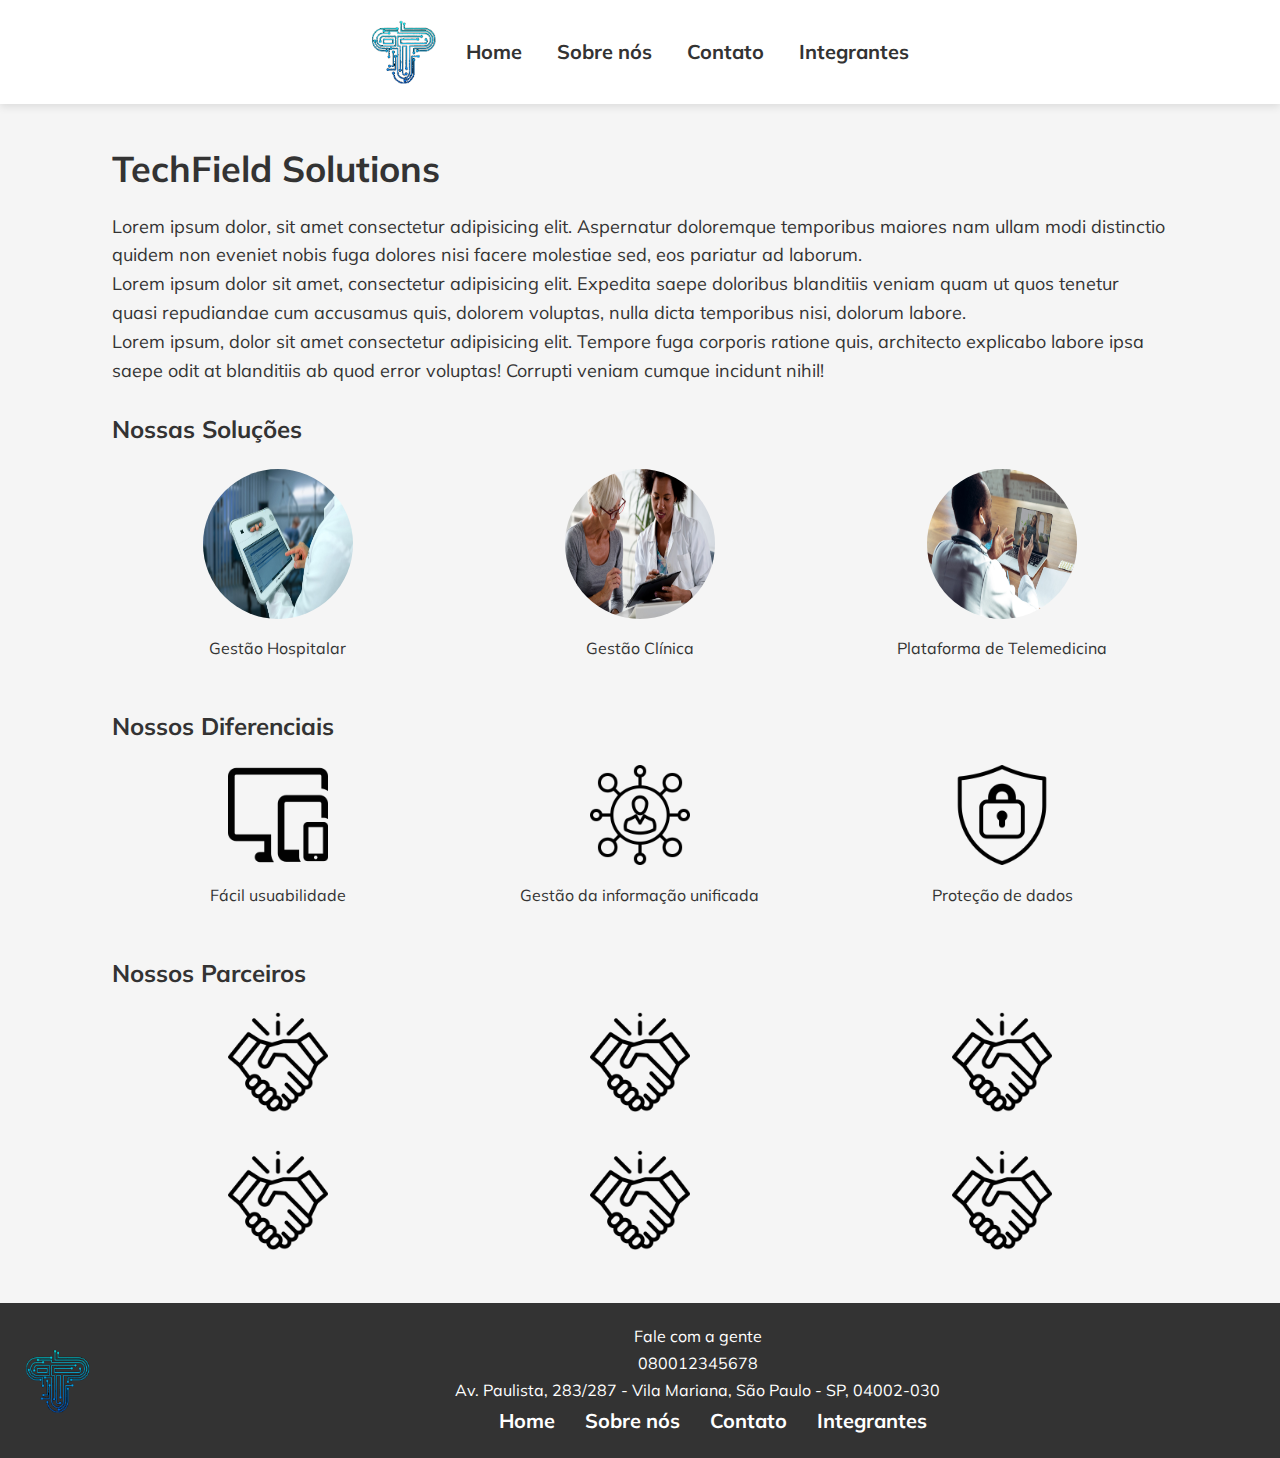
==== index.html @ 80649378 "feat: escopo do projeto e atualizando a página principal" ====
<!DOCTYPE html>
<html lang="pt-br">

<head>
  <link rel="preconnect" href="https://fonts.googleapis.com">
  <link rel="preconnect" href="https://fonts.gstatic.com" crossorigin>
  <meta charset="UTF-8">
  <meta name="viewport" content="width=device-width, initial-scale=1.0">
  <title>TechField Solutions</title>

  <link rel="stylesheet" href="style.css">
  <link href="https://fonts.googleapis.com/css2?family=Mulish:wght@400;600;700&display=swap" rel="stylesheet">
</head>

<body>
  <div class="web">
    <header>
      <nav>
        <img src="./assets/img/logo-incial.png" alt="">
        <ul>
          <li>
            <a href="index.html">Home</a>
          </li>
          <li>
            <a href="sobrenos.html">Sobre nós</a>
          </li>
          <li>
            <a href="contato.html">Contato</a>
          </li>
          <li>
            <a href="integrantes.html">Integrantes</a>
          </li>
        </ul>
      </nav>
    </header>
    <main>
      <div class="container">
        <section class="empresa">
          <h1>TechField Solutions</h1>
          <p>Lorem ipsum dolor, sit amet consectetur adipisicing elit. Aspernatur doloremque temporibus maiores nam ullam modi distinctio quidem non eveniet nobis fuga dolores nisi facere molestiae sed, eos pariatur ad laborum.</p>
          <p>Lorem ipsum dolor sit amet, consectetur adipisicing elit. Expedita saepe doloribus blanditiis veniam quam ut quos tenetur quasi repudiandae cum accusamus quis, dolorem voluptas, nulla dicta temporibus nisi, dolorum labore.</p>
          <p>Lorem ipsum, dolor sit amet consectetur adipisicing elit. Tempore fuga corporis ratione quis, architecto explicabo labore ipsa saepe odit at blanditiis ab quod error voluptas! Corrupti veniam cumque incidunt nihil!</p>
        </section>
        <section class="solucao">
          <h2>Nossas Soluções</h2>
          <ul>
            <li class="hospitalar">
              <img src="./assets/img/hospital.jpg" class="solucaohospitalar">
              <p>Gestão Hospitalar</p>
            </li>
            <li>
              <img src="./assets/img/clinica.jpg" class="solucaoclinica">
              <p>Gestão Clínica</p>
            </li>
            <li>
              <img src="./assets/img/telemedicina.jpg" class="solucaotelemedicina">
              <p>Plataforma de Telemedicina</p>
            </li>
          </ul>
        </section>
        <section class="diferenciais">
          <h2>Nossos Diferenciais</h2>
          <ul>
            <li>
              <img src="./assets/icon/monitorar-tablet-e-smartohone.png" class="usuabilidade">
              <p>Fácil usuabilidade</p>
            </li>
            <li>
              <img src="./assets/icon/networking.png" class="gestao">
              <p>Gestão da informação unificada</p>
            </li>
            <li>
              <img src="./assets/icon/escudo-de-seguranca.png" class="lgpd">
              <p>Proteção de dados</p>
            </li>
          </ul>
        </section>
        <section class="clientes">
          <h2>Nossos Parceiros</h2>
          <ul>
            <li><img src="./assets/icon/aperto-de-mao.png" class="cliente1"></li>
            <li><img src="./assets/icon/aperto-de-mao.png" class="cliente1"></li>
            <li><img src="./assets/icon/aperto-de-mao.png" class="cliente1"></li>
            <li><img src="./assets/icon/aperto-de-mao.png" class="cliente1"></li>
            <li><img src="./assets/icon/aperto-de-mao.png" class="cliente1"></li>
            <li><img src="./assets/icon/aperto-de-mao.png" class="cliente1"></li> 
          </ul>
        </section>

      </div>
    </main>
    <footer>
      <img src="./assets/img/logo-incial.png" class="logo">
      <nav>
        <p>Fale com a gente</p>
        <p>080012345678</p>
        <p>Av. Paulista, 283/287 - Vila Mariana, São Paulo - SP, 04002-030</p>
        <ul>
          <li>
            <a href="index.html">Home</a>
          </li>
          <li>
            <a href="sobrenos.html">Sobre nós</a>
          </li>
          <li>
            <a href="contato.html">Contato</a>
          </li>
          <li>
            <a href="integrantes.html">Integrantes</a>
          </li>
        </ul>
      </nav>
    </footer>
  </div>
</body>

</html>
---- style.css ----
* {
  margin: 0;
  padding: 0;
  box-sizing: border-box;
  -webkit-font-smoothing: antialiased;
  -moz-osx-smoothing: grayscale;
}

html, body, input {
  font-family: 'Mulish', sans-serif;
}

body {
  background-color: #f5f5f5;
  color: #333;
  line-height: 1.6;
  height: 100%;
  display: flex;
  flex-direction: column;
}

.container {
  padding: 1rem 2rem; 
  flex: 1;
  width: min(70rem, 100%); 
  margin: 0 auto;
}

/* Estilos do header */
header {
  background-color: #fff;
  box-shadow: 0 0.2rem 0.5rem rgba(0, 0, 0, 0.1); 
  padding: 1.25rem 0; 
}

nav {
  display: flex;
  justify-content: center;
  align-items: center;
}

nav ul {
  list-style: none;
}

nav ul li {
  display: inline;
  margin-left: 1.875rem; 
  font-size: 1.25rem; 
  font-weight: 700;
  gap: 4.5rem; 
}

nav ul li a {
  text-decoration: none;
  color: #333;
}

/* Estilos do main */
.main-content {
  padding: 3.125rem 0; 
}

.empresa h1 {
  font-size: 2.25rem; 
  margin-top: 1.25rem; 
  margin-bottom: 0.9375rem; 
}

.empresa p {
  font-size: 1.125rem; 
}

.solucao h2,
.diferenciais h2,
.clientes h2 {
  font-size: 1.5rem; 
  margin-top: 1.5625rem; 
  margin-bottom: 1.25rem; 
  font-weight: 700;
}

.solucao ul,
.diferenciais ul,
.clientes ul {
  list-style: none;
  display: flex;
  flex-wrap: wrap;
  justify-content: space-between;
}

.solucao li,
.diferenciais li,
.clientes li {
  flex-basis: calc(33.33% - 1.25rem);
  margin-bottom: 1.25rem; 
  text-align: center;
}

.solucao li img {
  width: 9.375rem; 
  height: 9.375rem; 
  margin-bottom: 0.625rem; 
  margin-bottom: 0.625rem;
  border-radius: 50%;
}

.diferenciais li img,
.clientes li img {
  width: 6.25rem; 
  height: 6.25rem; 
  margin-bottom: 0.625rem; 
}

.solucao li p,
.diferenciais li p,
.clientes li p {
  font-size: 1rem; 
}

/* Estilos do footer */
footer {
  background-color: #333;
  color: #fff;
  text-align: center;
  width: 100%;
  display:flex;
  padding: 1.25rem 0;
  margin: auto;
  justify-content: center;
}

footer img{
  padding: 1.6rem;
}

footer nav {
  display: flex;
  justify-content: space-between;
  align-items: center;
  flex-wrap: wrap;


}

footer nav p {
  flex: 0 0 100%;
}

footer nav ul {
  flex: 0 0 100%;
  display: flex;
  justify-content: center;
}



footer nav ul li a {
  text-decoration: none;
  color: #fff;
}
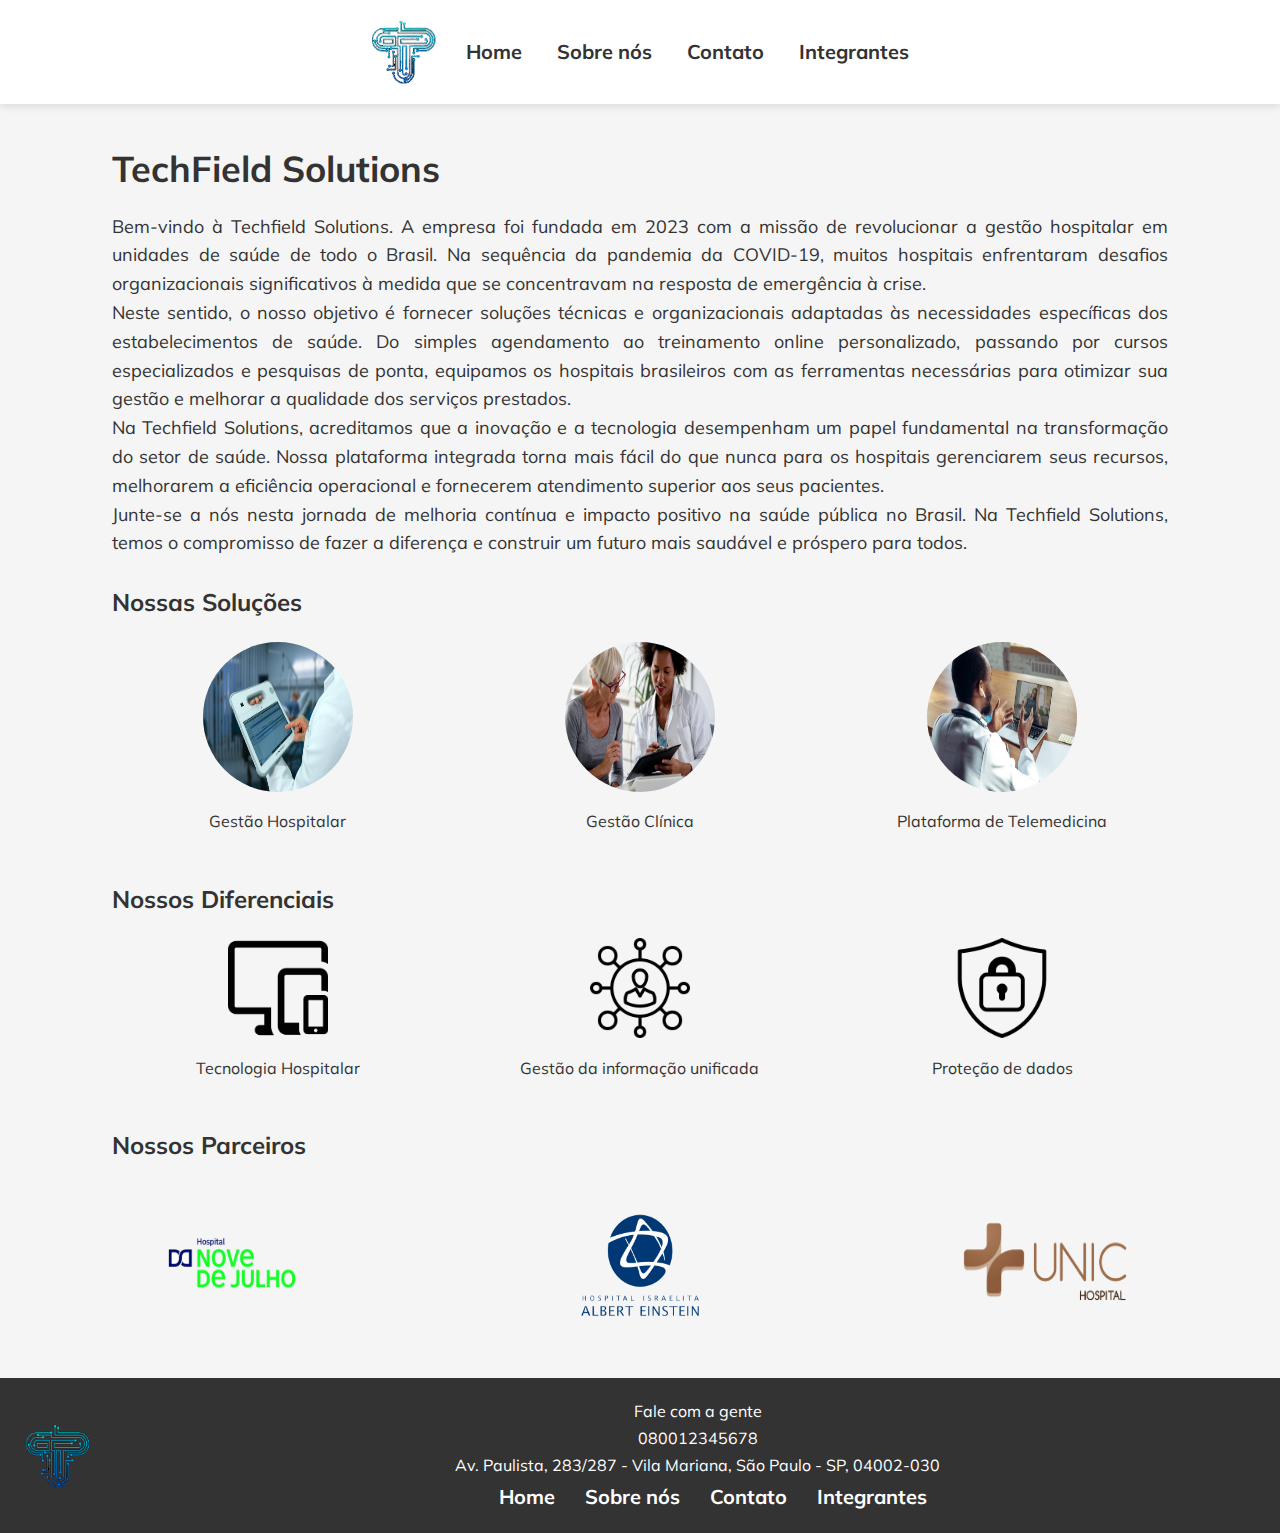
==== commit ba08afaa: "feat: corrigindo a estilização da index, adicionando estilização as pag contato, sobre, integrantes " ====
--- a/index.html
+++ b/index.html
@@ -8,7 +8,7 @@
   <meta name="viewport" content="width=device-width, initial-scale=1.0">
   <title>TechField Solutions</title>
 
-  <link rel="stylesheet" href="style.css">
+  <link rel="stylesheet" href="./assets/css/style.css">
   <link href="https://fonts.googleapis.com/css2?family=Mulish:wght@400;600;700&display=swap" rel="stylesheet">
 </head>
 
@@ -34,12 +34,13 @@
       </nav>
     </header>
     <main>
-      <div class="container">
+      <div class="container_index">
         <section class="empresa">
           <h1>TechField Solutions</h1>
-          <p>Lorem ipsum dolor, sit amet consectetur adipisicing elit. Aspernatur doloremque temporibus maiores nam ullam modi distinctio quidem non eveniet nobis fuga dolores nisi facere molestiae sed, eos pariatur ad laborum.</p>
-          <p>Lorem ipsum dolor sit amet, consectetur adipisicing elit. Expedita saepe doloribus blanditiis veniam quam ut quos tenetur quasi repudiandae cum accusamus quis, dolorem voluptas, nulla dicta temporibus nisi, dolorum labore.</p>
-          <p>Lorem ipsum, dolor sit amet consectetur adipisicing elit. Tempore fuga corporis ratione quis, architecto explicabo labore ipsa saepe odit at blanditiis ab quod error voluptas! Corrupti veniam cumque incidunt nihil!</p>
+          <p>Bem-vindo à Techfield Solutions. A empresa foi fundada em 2023 com a missão de revolucionar a gestão hospitalar em unidades de saúde de todo o Brasil. Na sequência da pandemia da COVID-19, muitos hospitais enfrentaram desafios organizacionais significativos à medida que se concentravam na resposta de emergência à crise.</p>
+          <p>Neste sentido, o nosso objetivo é fornecer soluções técnicas e organizacionais adaptadas às necessidades específicas dos estabelecimentos de saúde. Do simples agendamento ao treinamento online personalizado, passando por cursos especializados e pesquisas de ponta, equipamos os hospitais brasileiros com as ferramentas necessárias para otimizar sua gestão e melhorar a qualidade dos serviços prestados.</p>
+          <p>Na Techfield Solutions, acreditamos que a inovação e a tecnologia desempenham um papel fundamental na transformação do setor de saúde. Nossa plataforma integrada torna mais fácil do que nunca para os hospitais gerenciarem seus recursos, melhorarem a eficiência operacional e fornecerem atendimento superior aos seus pacientes.</p>
+          <p>Junte-se a nós nesta jornada de melhoria contínua e impacto positivo na saúde pública no Brasil. Na Techfield Solutions, temos o compromisso de fazer a diferença e construir um futuro mais saudável e próspero para todos.</p>
         </section>
         <section class="solucao">
           <h2>Nossas Soluções</h2>
@@ -63,7 +64,7 @@
           <ul>
             <li>
               <img src="./assets/icon/monitorar-tablet-e-smartohone.png" class="usuabilidade">
-              <p>Fácil usuabilidade</p>
+              <p>Tecnologia Hospitalar</p>
             </li>
             <li>
               <img src="./assets/icon/networking.png" class="gestao">
@@ -78,12 +79,9 @@
         <section class="clientes">
           <h2>Nossos Parceiros</h2>
           <ul>
-            <li><img src="./assets/icon/aperto-de-mao.png" class="cliente1"></li>
-            <li><img src="./assets/icon/aperto-de-mao.png" class="cliente1"></li>
-            <li><img src="./assets/icon/aperto-de-mao.png" class="cliente1"></li>
-            <li><img src="./assets/icon/aperto-de-mao.png" class="cliente1"></li>
-            <li><img src="./assets/icon/aperto-de-mao.png" class="cliente1"></li>
-            <li><img src="./assets/icon/aperto-de-mao.png" class="cliente1"></li> 
+            <li><img src="./assets/img/nove de julho.png" class="parceiros"></li>
+            <li><img src="./assets/img/Logo-Hospital-Albert-Einstein.png" class="parceiros"></li>
+            <li><img src="./assets/img/unic hospital.png" class="parceiros"></li>
           </ul>
         </section>
 
--- a/assets/css/style.css
+++ b/assets/css/style.css
@@ -0,0 +1,242 @@
+/* Estilização geral */
+* {
+  margin: 0;
+  padding: 0;
+  box-sizing: border-box;
+  -webkit-font-smoothing: antialiased;
+  -moz-osx-smoothing: grayscale;
+}
+
+html, body, input {
+  font-family: 'Mulish', sans-serif;
+}
+
+header {
+  background-color: #fff;
+  box-shadow: 0 0.2rem 0.5rem rgba(0, 0, 0, 0.1); 
+  padding: 1.25rem 0; 
+}
+
+nav {
+  display: flex;
+  justify-content: center;
+  align-items: center;
+}
+
+nav ul {
+  list-style: none;
+}
+
+nav ul li {
+  display: inline;
+  margin-left: 1.875rem; 
+  font-size: 1.25rem; 
+  font-weight: 700;
+  gap: 4.5rem; 
+}
+
+nav ul li a {
+  text-decoration: none;
+  color: #333;
+}
+
+body {
+  background-color: #f5f5f5;
+  color: #333;
+  line-height: 1.6;
+  height: 100%;
+  display: flex;
+  flex-direction: column;
+}
+
+footer {
+  background-color: #333;
+  color: #fff;
+  text-align: center;
+  width: 100%;
+  display:flex;
+  padding: 1.25rem 0;
+  margin: auto;
+  justify-content: center;
+}
+
+footer img{
+  padding: 1.6rem;
+}
+
+footer nav {
+  display: flex;
+  justify-content: space-between;
+  align-items: center;
+  flex-wrap: wrap;
+}
+
+footer nav p {
+  flex: 0 0 100%;
+}
+
+footer nav ul {
+  flex: 0 0 100%;
+  display: flex;
+  justify-content: center;
+}
+
+footer nav ul li a {
+  text-decoration: none;
+  color: #fff;
+}
+
+/* Estilização página Home */
+.container_index {
+  padding: 1rem 2rem; 
+  flex: 1;
+  width: min(70rem, 100%); 
+  margin: 0 auto;
+}
+
+/* Estilos do main */
+.main-content {
+  padding: 3.125rem 0; 
+}
+
+.empresa h1 {
+  font-size: 2.25rem; 
+  margin-top: 1.25rem; 
+  margin-bottom: 0.9375rem; 
+}
+
+.empresa p {
+  font-size: 1.125rem; 
+  text-align: justify;
+}
+
+.solucao h2,
+.diferenciais h2,
+.clientes h2 {
+  font-size: 1.5rem; 
+  margin-top: 1.5625rem; 
+  margin-bottom: 1.25rem; 
+  font-weight: 700;
+}
+
+.solucao ul,
+.diferenciais ul,
+.clientes ul {
+  list-style: none;
+  display: flex;
+  flex-wrap: wrap;
+  justify-content: space-between;
+}
+
+.solucao li,
+.diferenciais li {
+  flex-basis: calc(33.33% - 1.25rem);
+  margin-bottom: 1.25rem; 
+  text-align: center;
+}
+
+.solucao li img {
+  width: 9.375rem; 
+  height: 9.375rem; 
+  margin-bottom: 0.625rem; 
+  margin-bottom: 0.625rem;
+  border-radius: 50%;
+}
+
+.diferenciais li img {
+  width: 6.25rem; 
+  height: 6.25rem; 
+  margin-bottom: 0.625rem; 
+}
+
+.solucao li p,
+.diferenciais li p,
+.clientes li p {
+  font-size: 1rem; 
+}
+
+.clientes li img {
+  width: 15rem;
+  height: 10rem;
+  margin-bottom: 0.625rem;
+}
+
+/* Estilização página Sobre nós */
+.container_sobre {
+  padding: 1rem 2rem; 
+  flex: 1;
+  width: min(70rem, 100%); 
+  margin: 0 auto;
+  text-align: justify;
+  font-size: 1.125rem;;
+}
+
+.historia, 
+.missao, 
+.valores,
+.visao {
+  margin-bottom: 15px;
+}
+
+.valores li span{
+  font-weight: bold;
+}
+
+/* Estilização página Contato */
+
+.container_contato {
+  padding: 1rem 2rem; 
+  flex: 1;
+  width: min(70rem, 100%); 
+  margin: 0 auto;
+  text-align: justify;
+  font-size: 1.125rem;;
+}
+
+.horario img, 
+.telefone img, 
+.endereco img{
+  width: 7.375rem; 
+  height: 7.375rem; 
+  margin-bottom: 0.625rem; 
+  margin-bottom: 0.625rem;
+  border-radius: 50%;
+}
+
+.atendimento{
+  display: flex;
+  flex-wrap: nowrap;
+  text-align: center;
+
+}
+
+.nome input, 
+.email input,
+.mensagem input{
+ line-height: 1.8rem;
+}
+
+.horario,
+.telefone,
+.endereco{
+  margin: 1.875rem;
+}
+
+.endereco iframe{
+  border-radius: 10%;
+}
+/* Estilização página Integrantes */
+.container_integrantes {
+  padding: 1rem 2rem; 
+  flex: 1;
+  width: min(70rem, 100%); 
+  margin: 0 auto;
+}
+
+.container_integrantes h1 {
+  margin-bottom: 1.25px;
+}
+
+.container_integrantes p {
+  margin-bottom: 0.625px;
+}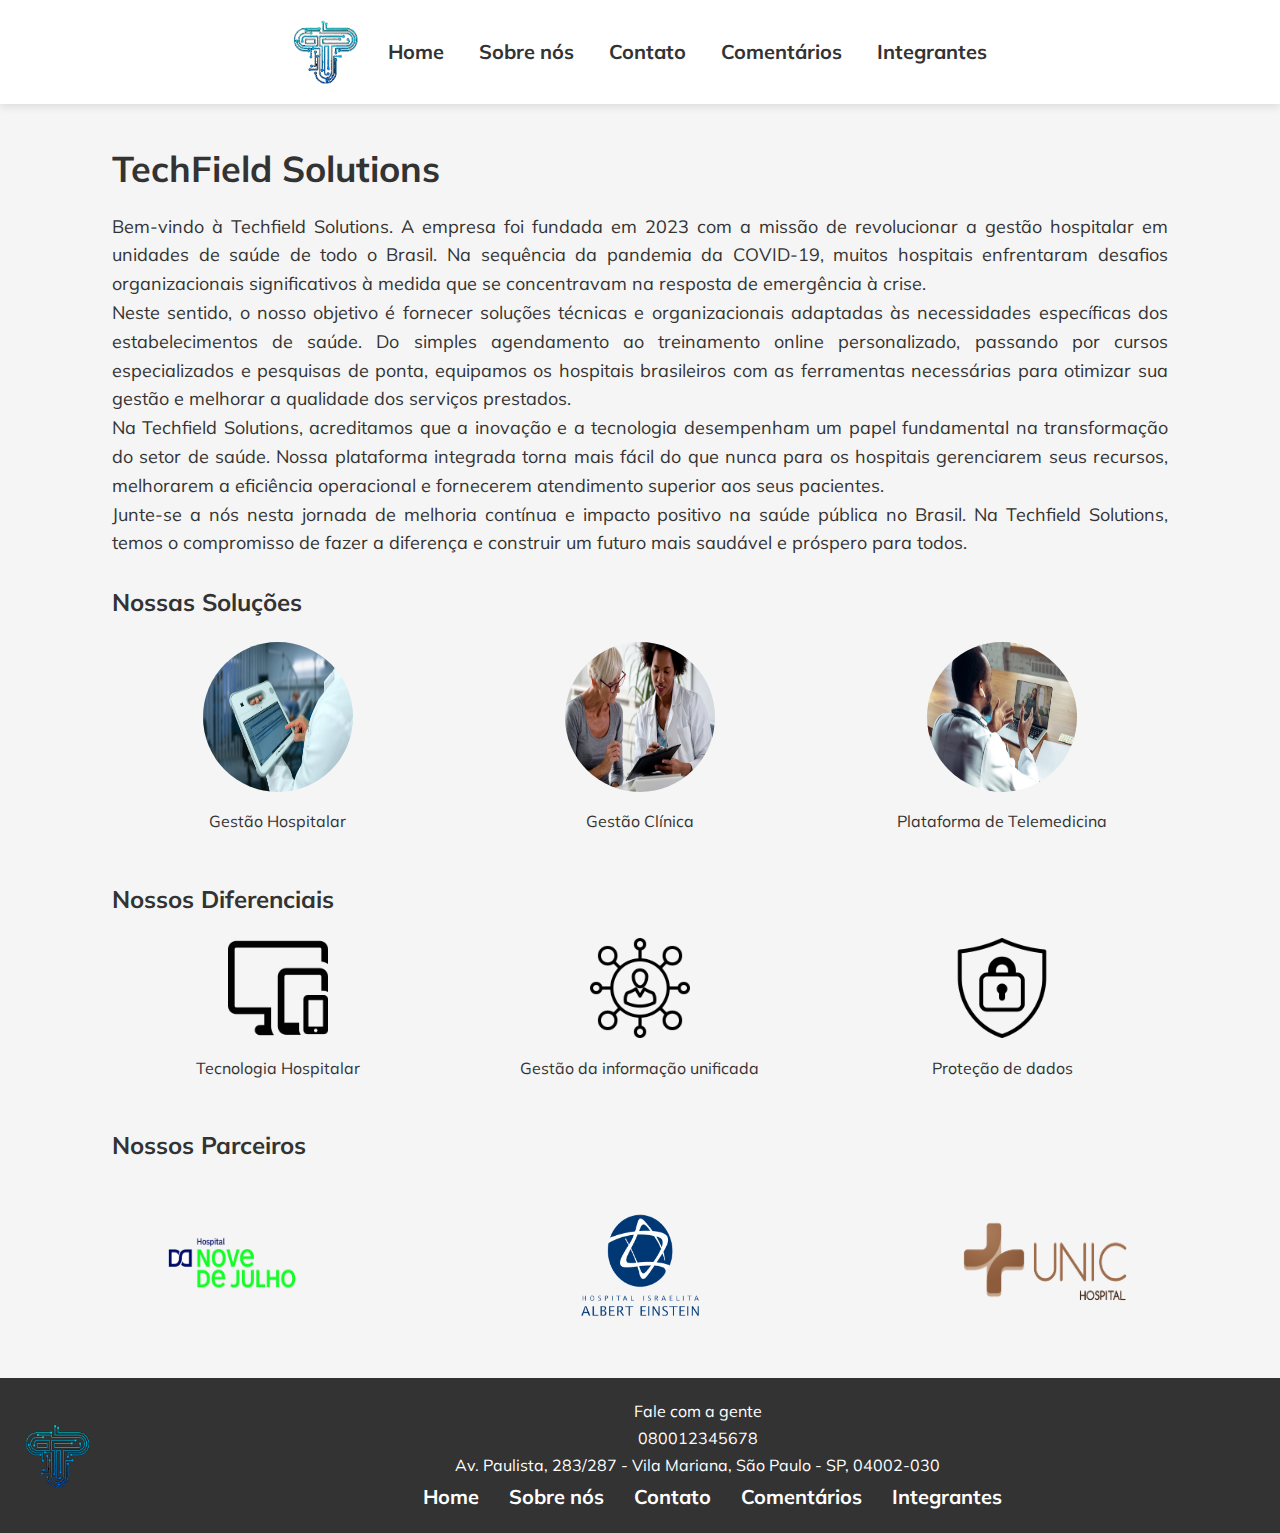
==== commit 1c5ffb22: "feat: adicionando pagina de comentarios e arquivos php" ====
--- a/index.html
+++ b/index.html
@@ -26,6 +26,9 @@
           </li>
           <li>
             <a href="contato.html">Contato</a>
+          </li>
+          <li>
+            <a href="comentarios.html">Comentários</a>
           </li>
           <li>
             <a href="integrantes.html">Integrantes</a>
@@ -104,6 +107,9 @@
             <a href="contato.html">Contato</a>
           </li>
           <li>
+            <a href="comentarios.html">Comentários</a>
+          </li>
+          <li>
             <a href="integrantes.html">Integrantes</a>
           </li>
         </ul>
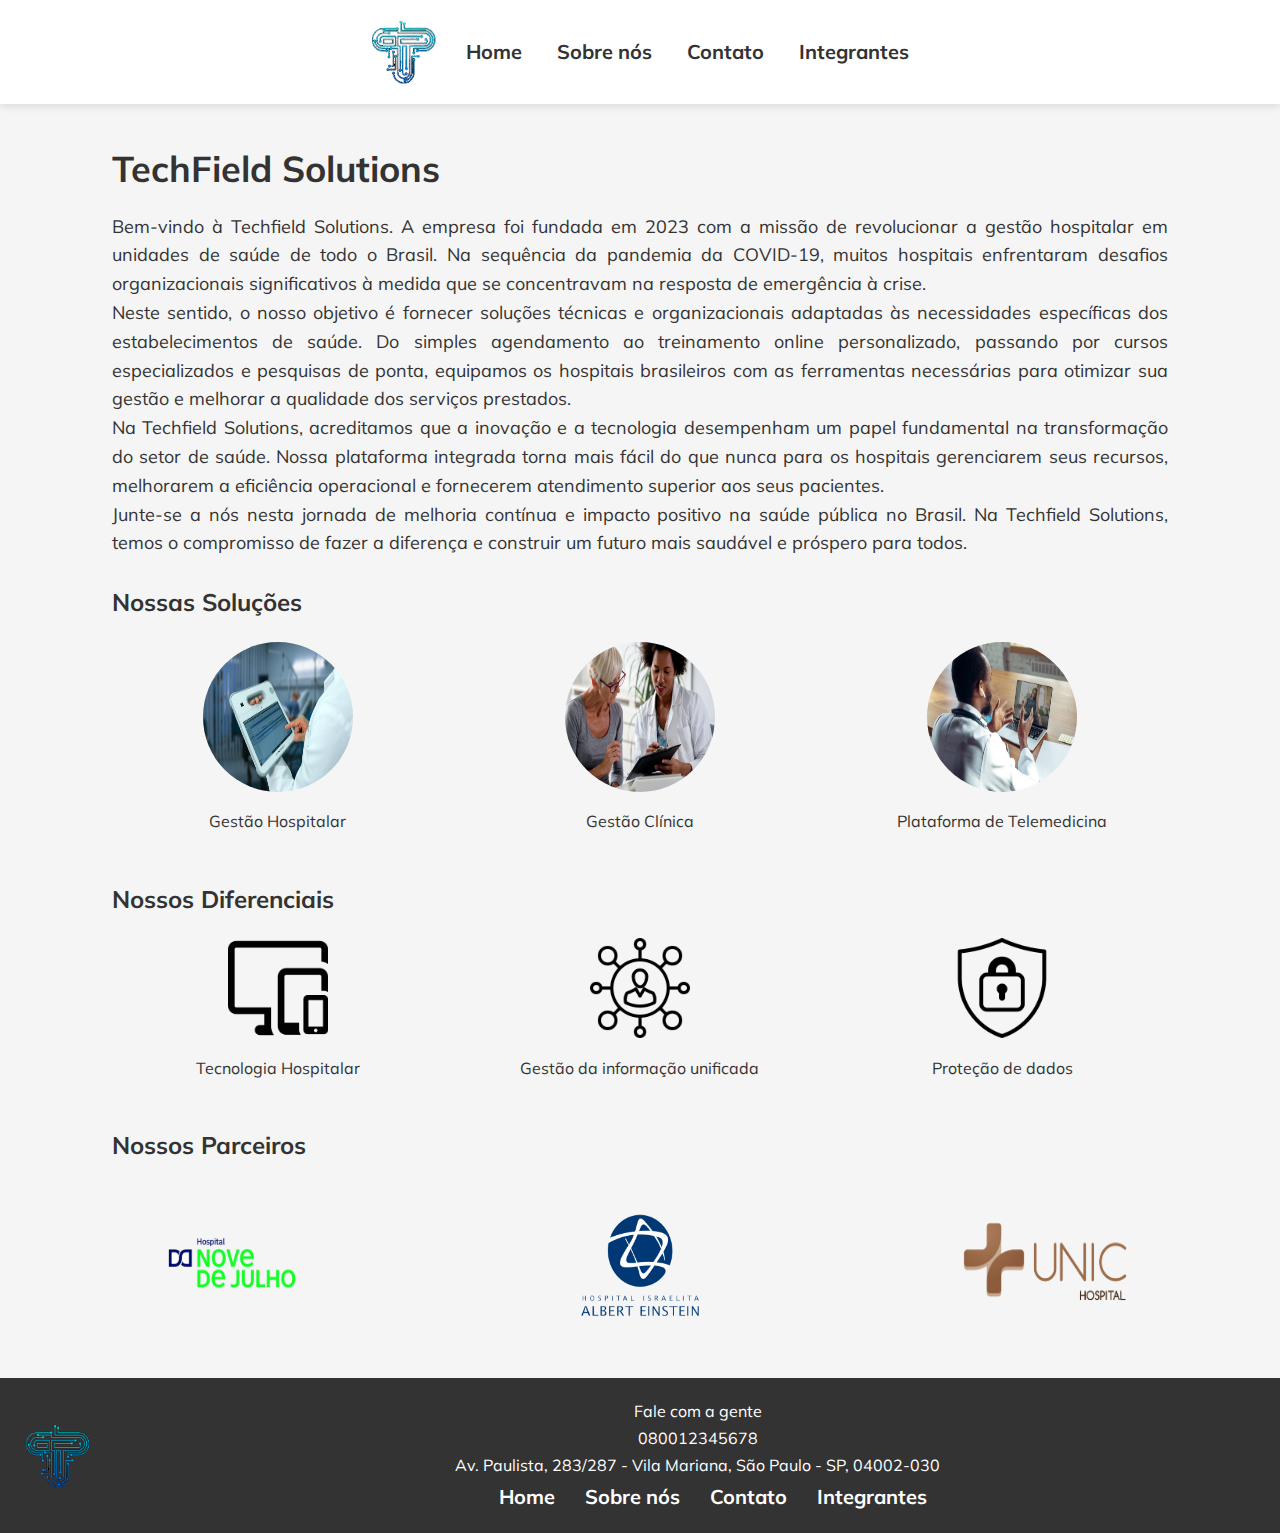
==== commit a26dfafc: "nova branch e retrocesso na nova feature" ====
--- a/index.html
+++ b/index.html
@@ -26,9 +26,6 @@
           </li>
           <li>
             <a href="contato.html">Contato</a>
-          </li>
-          <li>
-            <a href="comentarios.html">Comentários</a>
           </li>
           <li>
             <a href="integrantes.html">Integrantes</a>
@@ -107,9 +104,6 @@
             <a href="contato.html">Contato</a>
           </li>
           <li>
-            <a href="comentarios.html">Comentários</a>
-          </li>
-          <li>
             <a href="integrantes.html">Integrantes</a>
           </li>
         </ul>
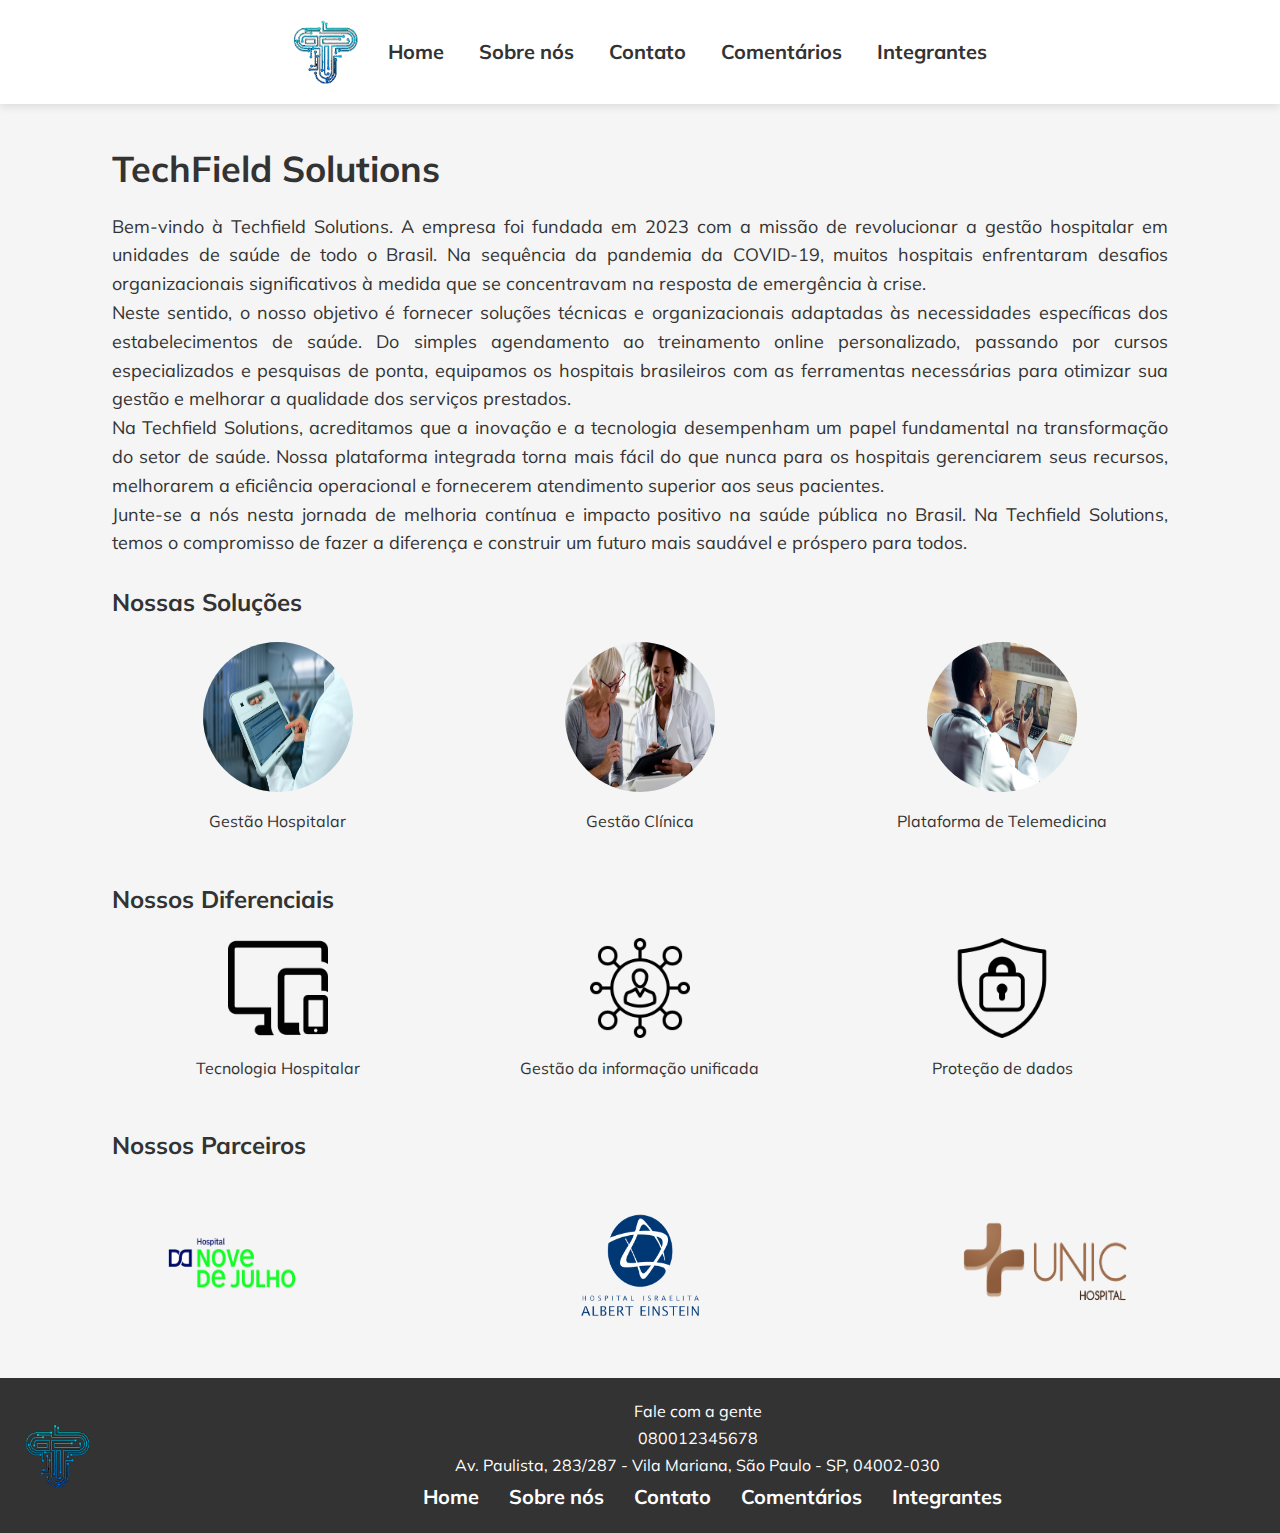
==== commit 6a34f87f: "fix: navbar" ====
--- a/index.html
+++ b/index.html
@@ -26,6 +26,9 @@
           </li>
           <li>
             <a href="contato.html">Contato</a>
+          </li>
+          <li>
+            <a href="comentarios.html">Comentários</a>
           </li>
           <li>
             <a href="integrantes.html">Integrantes</a>
@@ -104,6 +107,9 @@
             <a href="contato.html">Contato</a>
           </li>
           <li>
+            <a href="comentarios.html">Comentários</a>
+          </li>
+          <li>
             <a href="integrantes.html">Integrantes</a>
           </li>
         </ul>
--- a/assets/css/style.css
+++ b/assets/css/style.css
@@ -5,16 +5,19 @@
   box-sizing: border-box;
   -webkit-font-smoothing: antialiased;
   -moz-osx-smoothing: grayscale;
-}
-
-html, body, input {
+  
+}
+
+html,
+body,
+input {
   font-family: 'Mulish', sans-serif;
 }
 
 header {
   background-color: #fff;
-  box-shadow: 0 0.2rem 0.5rem rgba(0, 0, 0, 0.1); 
-  padding: 1.25rem 0; 
+  box-shadow: 0 0.2rem 0.5rem rgba(0, 0, 0, 0.1);
+  padding: 1.25rem 0;
 }
 
 nav {
@@ -29,10 +32,10 @@
 
 nav ul li {
   display: inline;
-  margin-left: 1.875rem; 
-  font-size: 1.25rem; 
+  margin-left: 1.875rem;
+  font-size: 1.25rem;
   font-weight: 700;
-  gap: 4.5rem; 
+  gap: 4.5rem;
 }
 
 nav ul li a {
@@ -54,13 +57,13 @@
   color: #fff;
   text-align: center;
   width: 100%;
-  display:flex;
+  display: flex;
   padding: 1.25rem 0;
   margin: auto;
   justify-content: center;
 }
 
-footer img{
+footer img {
   padding: 1.6rem;
 }
 
@@ -88,34 +91,34 @@
 
 /* Estilização página Home */
 .container_index {
-  padding: 1rem 2rem; 
+  padding: 1rem 2rem;
   flex: 1;
-  width: min(70rem, 100%); 
+  width: min(70rem, 100%);
   margin: 0 auto;
 }
 
 /* Estilos do main */
 .main-content {
-  padding: 3.125rem 0; 
+  padding: 3.125rem 0;
 }
 
 .empresa h1 {
-  font-size: 2.25rem; 
-  margin-top: 1.25rem; 
-  margin-bottom: 0.9375rem; 
+  font-size: 2.25rem;
+  margin-top: 1.25rem;
+  margin-bottom: 0.9375rem;
 }
 
 .empresa p {
-  font-size: 1.125rem; 
+  font-size: 1.125rem;
   text-align: justify;
 }
 
 .solucao h2,
 .diferenciais h2,
 .clientes h2 {
-  font-size: 1.5rem; 
-  margin-top: 1.5625rem; 
-  margin-bottom: 1.25rem; 
+  font-size: 1.5rem;
+  margin-top: 1.5625rem;
+  margin-bottom: 1.25rem;
   font-weight: 700;
 }
 
@@ -131,28 +134,28 @@
 .solucao li,
 .diferenciais li {
   flex-basis: calc(33.33% - 1.25rem);
-  margin-bottom: 1.25rem; 
+  margin-bottom: 1.25rem;
   text-align: center;
 }
 
 .solucao li img {
-  width: 9.375rem; 
-  height: 9.375rem; 
-  margin-bottom: 0.625rem; 
+  width: 9.375rem;
+  height: 9.375rem;
+  margin-bottom: 0.625rem;
   margin-bottom: 0.625rem;
   border-radius: 50%;
 }
 
 .diferenciais li img {
-  width: 6.25rem; 
-  height: 6.25rem; 
-  margin-bottom: 0.625rem; 
+  width: 6.25rem;
+  height: 6.25rem;
+  margin-bottom: 0.625rem;
 }
 
 .solucao li p,
 .diferenciais li p,
 .clientes li p {
-  font-size: 1rem; 
+  font-size: 1rem;
 }
 
 .clientes li img {
@@ -163,73 +166,76 @@
 
 /* Estilização página Sobre nós */
 .container_sobre {
-  padding: 1rem 2rem; 
+  padding: 1rem 2rem;
   flex: 1;
-  width: min(70rem, 100%); 
+  width: min(70rem, 100%);
   margin: 0 auto;
   text-align: justify;
-  font-size: 1.125rem;;
-}
-
-.historia, 
-.missao, 
+  font-size: 1.125rem;
+  ;
+}
+
+.historia,
+.missao,
 .valores,
 .visao {
   margin-bottom: 15px;
 }
 
-.valores li span{
+.valores li span {
   font-weight: bold;
 }
 
 /* Estilização página Contato */
 
 .container_contato {
-  padding: 1rem 2rem; 
+  padding: 1rem 2rem;
   flex: 1;
-  width: min(70rem, 100%); 
+  width: min(70rem, 100%);
   margin: 0 auto;
   text-align: justify;
-  font-size: 1.125rem;;
-}
-
-.horario img, 
-.telefone img, 
-.endereco img{
-  width: 7.375rem; 
-  height: 7.375rem; 
-  margin-bottom: 0.625rem; 
+  font-size: 1.125rem;
+  ;
+}
+
+.horario img,
+.telefone img,
+.endereco img {
+  width: 7.375rem;
+  height: 7.375rem;
+  margin-bottom: 0.625rem;
   margin-bottom: 0.625rem;
   border-radius: 50%;
 }
 
-.atendimento{
+.atendimento {
   display: flex;
   flex-wrap: nowrap;
   text-align: center;
 
 }
 
-.nome input, 
+.nome input,
 .email input,
-.mensagem input{
- line-height: 1.8rem;
+.mensagem input {
+  line-height: 1.8rem;
 }
 
 .horario,
 .telefone,
-.endereco{
+.endereco {
   margin: 1.875rem;
 }
 
-.endereco iframe{
+.endereco iframe {
   border-radius: 10%;
 }
+
 /* Estilização página Integrantes */
 .container_integrantes {
-  padding: 1rem 2rem; 
+  padding: 1rem 2rem;
   flex: 1;
-  width: min(70rem, 100%); 
+  width: min(70rem, 100%);
   margin: 0 auto;
 }
 
@@ -239,4 +245,59 @@
 
 .container_integrantes p {
   margin-bottom: 0.625px;
+}
+
+.container_comentarios {
+  display: flex;
+  justify-content: center;
+  align-items: center;
+  margin-top: auto;
+  margin-bottom: auto;
+}
+
+.button {
+  margin: 5px;
+  display: flex;
+  text-align: center;
+  outline: 0;
+  border: 0;
+  cursor: pointer;
+  border-radius: 8px;
+  padding: 14px 24px 16px;
+  font-size: 18px;
+  font-weight: 700;
+  line-height: 1;
+  transition: transform 200ms, background 200ms;
+  background: transparent;
+  color: #000000;
+  box-shadow: 0 0 0 3px #000000 inset;
+}
+
+.button:hover {
+  transform: translateY(-2px);
+}
+
+.input_comentarios {
+  display: flex;
+  flex-flow: row wrap;
+  margin: 5px;
+  border-radius: 5px;
+  background: rgb(249, 250, 250);
+  border: 1px solid rgb(181, 189, 196);
+  font-size: 16px;
+  height: 40px;
+  line-height: 24px;
+  padding: 7px 8px;
+  color: rgb(8, 9, 10);
+  box-shadow: none;
+}
+
+.input_comentarios:focus {
+  background-color: #fff;
+  border-color: #3b49df;
+  box-shadow: 1px 1px 0 #3b49df;
+}
+
+.comments h1{
+  margin: 10px;
 }